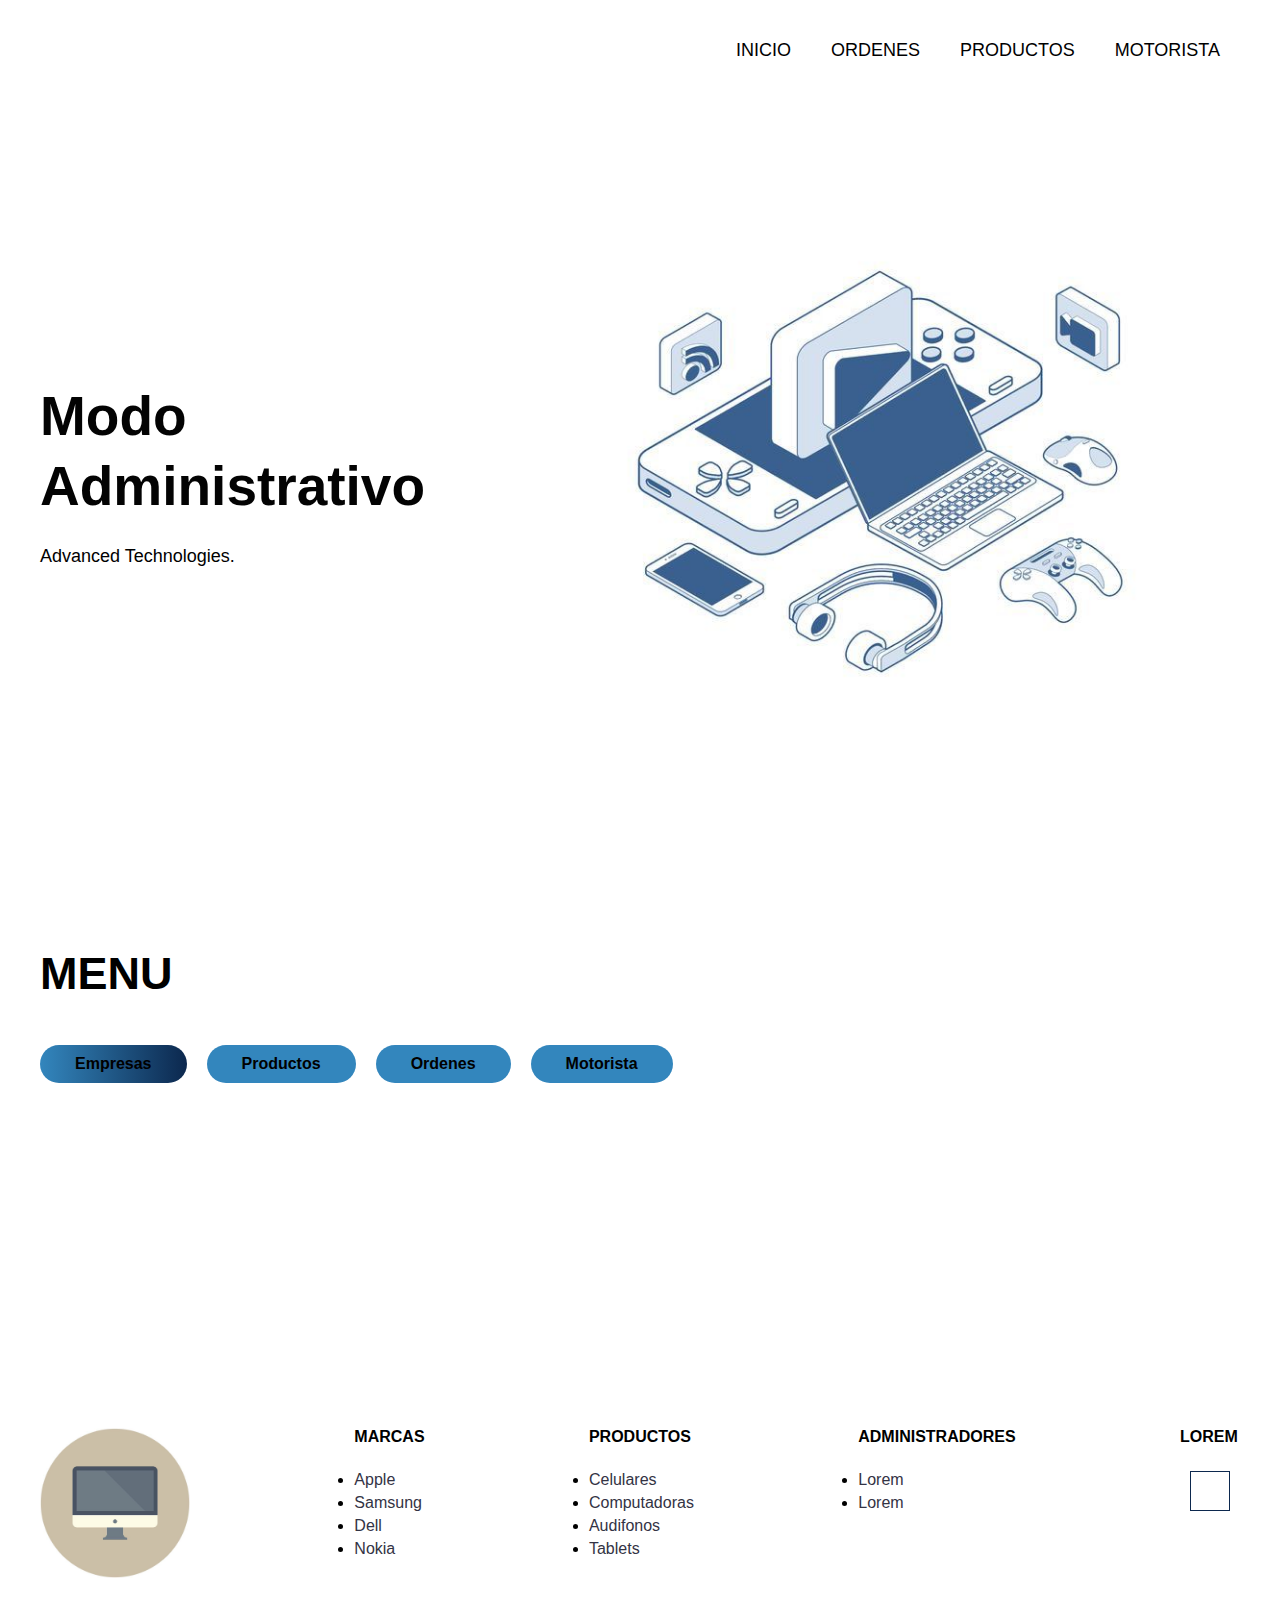
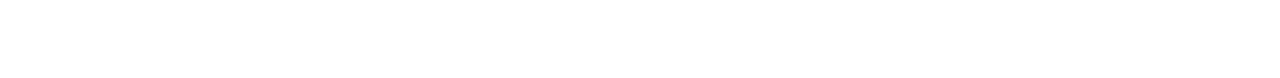
==== Administrativo.html @ 6d619a42 "ajustes de diferentes ventanas" ====
<!DOCTYPE html>
<html lang="en">
<head>
    <meta charset="UTF-8">
    <meta name="viewport" content="width=device-width, initial-scale=1.0">
    <title>Administrador</title>
    <link rel="stylesheet" href="assets/css/styles.css">
    <script src="assets/js/controlador.js"></script>
    <link rel="stylesheet" href="assets/css/styles.css">
    <script src="https://kit.fontawesome.com/c65d00602a.js" crossorigin="anonymous"></script>
    <link href="https://cdn.jsdelivr.net/npm/bootstrap@5.3.0/dist/css/bootstrap.min.css" rel="stylesheet" integrity="sha384-9ndCyUaIbzAi2FUVXJi0CjmCapSmO7SnpJef0486qhLnuZ2cdeRhO02iuK6FUUVM" crossorigin="anonymous">
</head>
<body>
    <header>
        <div class="menu container">
            <a href="#"> <img src="img/Hexalogy-logo.jpg"  class="logo" alt=""></a>
            <input type="checkbox" id="menu">
            <label for="menu"><img src="img/fondo1.jpeg" class="menu-icono" alt=""></label>
            <nav class="navbar">
                <ul>
                    <li><a href="#">Inicio</a></li>
                    <li><a href="#">Ordenes</a></li>
                    <li><a href="#">Productos</a></li>
                    <li><a href="#">Motorista</a></li>
                </ul>
            </nav>
        </div>

        <div class="header-content container">
            <div class="header-txt">
                <h1>Modo Administrativo</h1>
                <p>
                    Advanced Technologies.
                </p>
            </div>

            <div class="header-img">
                <img src="assets/img/img-fondo3.jpg" class="computer" alt="">

            </div>
        </div>
    </header>

    <main class="product-menu">

        <div class="container">

            <div class="product">
                <h2 class="title">Menu</h2>
                <img class="hoja" src="img/" alt="">
            </div>

            <div class="menu-nav">
                <div id="pro1" class="tab active" >Empresas</div>
                <div id="pro2" class="tab" >Productos</div>
                <div id="pro3" class="tab" >Ordenes</div>
                <div id="pro4" class="tab" >Motorista</div>
            </div>

            <div class="pro1 tab-content">
                <div class="box-container-1">

                    <div class="box-1">
                        <div class="image">
                            <img src="assets/img/img-apple.jpg" alt="">
                        </div>
                        <div class="content">
                            <h3>Productos</h3>
                            <p>Lorem ipsum dolor sit amet consectetur jejeje.</p>
                            <div class="icons">
                                <span class="price">L0.00</span>
                                <span class="buy"><img src="assets/img/img-apple.jpg" alt=""></span>
                            </div>
                        </div>
                    </div>
                    <div class="box-1">
                        <div class="image">
                            <img src="assets/img/img-apple.jpg" alt="">
                        </div>
                        <div class="content">
                            <h3>Productos</h3>
                            <p>Lorem ipsum dolor sit amet consectetur.</p>
                            <div class="icons">
                                <span class="price">L0.00</span>
                                <span class="buy"><img src="assets/img/img-apple.jpg" alt=""></span>
                            </div>
                        </div>
                    </div>
                    <div class="box-1">
                        <div class="image">
                            <img src="assets/img/img-apple.jpg" alt="">
                        </div>
                        <div class="content">
                            <h3>Productos</h3>
                            <p>Lorem ipsum dolor sit amet consectetur.</p>
                            <div class="icons">
                                <span class="price">L0.00</span>
                                <span class="buy"><img src="assets/img/img-apple.jpg" alt=""></span>
                            </div>
                        </div>
                    </div>
                    <div class="box-1">
                        <div class="image">
                            <img src="assets/img/img-apple.jpg" alt="">
                        </div>
                        <div class="content">
                            <h3>Productos</h3>
                            <p>Lorem ipsum dolor sit amet consectetur.</p>
                            <div class="icons">
                                <span class="price">L0.00</span>
                                <span class="buy"><img src="assets/img/img-apple.jpg" alt=""></span>
                            </div>
                        </div>
                    </div>
                    <div class="box-1">
                        <div class="image">
                            <img src="assets/img/img-apple.jpg" alt="">
                        </div>
                        <div class="content">
                            <h3>Productos</h3>
                            <p>Lorem ipsum dolor sit amet consectetur.</p>
                            <div class="icons">
                                <span class="price">L0.00</span>
                                <span class="buy"><img src="assets/img/img-apple.jpg" alt=""></span>
                            </div>
                        </div>
                    </div>
                    <div class="box-1">
                        <div class="image">
                            <img src="assets/img/img-apple.jpg" alt="">
                        </div>
                        <div class="content">
                            <h3>Productos</h3>
                            <p>Lorem ipsum dolor sit amet consectetur.</p>
                            <div class="icons">
                                <span class="price">L0.00</span>
                                <span class="buy"><img src="assets/img/img-apple.jpg" alt=""></span>
                            </div>
                        </div>
                    </div>
                    <div class="box-1">
                        <div class="image">
                            <img src="assets/img/img-apple.jpg" alt="">
                        </div>
                        <div class="content">
                            <h3>Productos</h3>
                            <p>Lorem ipsum dolor sit amet consectetur.</p>
                            <div class="icons">
                                <span class="price">L0.00</span>
                                <span class="buy"><img src="assets/img/img-apple.jpg" alt=""></span>
                            </div>
                        </div>
                    </div>
                    <div class="box-1">
                        <div class="image">
                            <img src="assets/img/img-apple.jpg" alt="">
                        </div>
                        <div class="content">
                            <h3>Productos</h3>
                            <p>Lorem ipsum dolor sit amet consectetur.</p>
                            <div class="icons">
                                <span class="price">L0.00</span>
                                <span class="buy"><img src="assets/img/img-apple.jpg" alt=""></span>
                            </div>
                        </div>
                    </div>
                    <div class="box-1">
                        <div class="image">
                            <img src="assets/img/img-apple.jpg" alt="">
                        </div>
                        <div class="content">
                            <h3>Productos</h3>
                            <p>Lorem ipsum dolor sit amet consectetur.</p>
                            <div class="icons">
                                <span class="price">L0.00</span>
                                <span class="buy"><img src="assets/img/img-apple.jpg" alt=""></span>
                            </div>
                        </div>
                    </div>


                </div>
                <center>
                    <div class="load-more" id="load-more-1">Cargar Mas</div>
                </center>
            </div>

            <div class="pro2 tab-content">
                <div class="box-container-2">
                    <div class="box-2">
                        <div class="image">
                            <img src="assets/img/img-apple.jpg" alt="">
                        </div>
                        <div class="content">
                            <h3>Productos</h3>
                            <p>Lorem ipsum dolor sit amet consectetur.</p>
                            <div class="icons">
                                <span class="price">L0.00</span>
                                <span class="buy"><img src="assets/img/img-apple.jpg" alt=""></span>
                            </div>
                        </div>
                    </div>
                    <div class="box-2">
                        <div class="image">
                            <img src="assets/img/img-apple.jpg" alt="">
                        </div>
                        <div class="content">
                            <h3>Productos</h3>
                            <p>Lorem ipsum dolor sit amet consectetur.</p>
                            <div class="icons">
                                <span class="price">L0.00</span>
                                <span class="buy"><img src="assets/img/img-apple.jpg" alt=""></span>
                            </div>
                        </div>
                    </div>
                    <div class="box-2">
                        <div class="image">
                            <img src="assets/img/img-apple.jpg" alt="">
                        </div>
                        <div class="content">
                            <h3>Productos</h3>
                            <p>Lorem ipsum dolor sit amet consectetur.</p>
                            <div class="icons">
                                <span class="price">L0.00</span>
                                <span class="buy"><img src="assets/img/img-apple.jpg" alt=""></span>
                            </div>
                        </div>
                    </div>
                    <div class="box-2">
                        <div class="image">
                            <img src="assets/img/img-apple.jpg" alt="">
                        </div>
                        <div class="content">
                            <h3>Productos</h3>
                            <p>Lorem ipsum dolor sit amet consectetur.</p>
                            <div class="icons">
                                <span class="price">L0.00</span>
                                <span class="buy"><img src="assets/img/img-apple.jpg" alt=""></span>
                            </div>
                        </div>
                    </div>
                    <div class="box-2">
                        <div class="image">
                            <img src="assets/img/img-apple.jpg" alt="">
                        </div>
                        <div class="content">
                            <h3>Productos</h3>
                            <p>Lorem ipsum dolor sit amet consectetur.</p>
                            <div class="icons">
                                <span class="price">L0.00</span>
                                <span class="buy"><img src="assets/img/img-apple.jpg" alt=""></span>
                            </div>
                        </div>
                    </div>
                    <div class="box-2">
                        <div class="image">
                            <img src="assets/img/img-apple.jpg" alt="">
                        </div>
                        <div class="content">
                            <h3>Productos</h3>
                            <p>Lorem ipsum dolor sit amet consectetur.</p>
                            <div class="icons">
                                <span class="price">L0.00</span>
                                <span class="buy"><img src="assets/img/img-apple.jpg" alt=""></span>
                            </div>
                        </div>
                    </div>
                    <div class="box-2">
                        <div class="image">
                            <img src="assets/img/img-apple.jpg" alt="">
                        </div>
                        <div class="content">
                            <h3>Productos</h3>
                            <p>Lorem ipsum dolor sit amet consectetur.</p>
                            <div class="icons">
                                <span class="price">L0.00</span>
                                <span class="buy"><img src="assets/img/img-apple.jpg" alt=""></span>
                            </div>
                        </div>
                    </div>
                    <div class="box-2">
                        <div class="image">
                            <img src="assets/img/img-apple.jpg" alt="">
                        </div>
                        <div class="content">
                            <h3>Productos</h3>
                            <p>Lorem ipsum dolor sit amet consectetur.</p>
                            <div class="icons">
                                <span class="price">L0.00</span>
                                <span class="buy"><img src="assets/img/img-apple.jpg" alt=""></span>
                            </div>
                        </div>
                    </div>
                    <div class="box-2">
                        <div class="image">
                            <img src="assets/img/img-apple.jpg" alt="">
                        </div>
                        <div class="content">
                            <h3>Productos</h3>
                            <p>Lorem ipsum dolor sit amet consectetur.</p>
                            <div class="icons">
                                <span class="price">L0.00</span>
                                <span class="buy"><img src="assets/img/img-apple.jpg" alt=""></span>
                            </div>
                        </div>
                    </div>

                </div>
                <center>
                    <div class="load-more" id="load-more-2">Cargar Mas</div>
                </center>
            </div>

            <div class="pro3 tab-content">
                <div class="box-container-3">
                    <div class="box-3">
                        <div class="image">
                            <img src="assets/img/img-apple.jpg" alt="">
                        </div>
                        <div class="content">
                            <h3>Productos</h3>
                            <p>Lorem ipsum dolor sit amet consectetur.</p>
                            <div class="icons">
                                <span class="price">L0.00</span>
                                <span class="buy"><img src="assets/img/img-apple.jpg" alt=""></span>
                            </div>
                        </div>
                    </div>
                    <div class="box-3">
                        <div class="image">
                            <img src="assets/img/img-apple.jpg" alt="">
                        </div>
                        <div class="content">
                            <h3>Productos</h3>
                            <p>Lorem ipsum dolor sit amet consectetur.</p>
                            <div class="icons">
                                <span class="price">L0.00</span>
                                <span class="buy"><img src="assets/img/img-apple.jpg" alt=""></span>
                            </div>
                        </div>
                    </div>
                    <div class="box-3">
                        <div class="image">
                            <img src="assets/img/img-apple.jpg" alt="">
                        </div>
                        <div class="content">
                            <h3>Productos</h3>
                            <p>Lorem ipsum dolor sit amet consectetur.</p>
                            <div class="icons">
                                <span class="price">L0.00</span>
                                <span class="buy"><img src="assets/img/img-apple.jpg" alt=""></span>
                            </div>
                        </div>
                    </div>
                    <div class="box-3">
                        <div class="image">
                            <img src="assets/img/img-apple.jpg" alt="">
                        </div>
                        <div class="content">
                            <h3>Productos</h3>
                            <p>Lorem ipsum dolor sit amet consectetur.</p>
                            <div class="icons">
                                <span class="price">L0.00</span>
                                <span class="buy"><img src="assets/img/img-apple.jpg" alt=""></span>
                            </div>
                        </div>
                    </div>
                    <div class="box-3">
                        <div class="image">
                            <img src="assets/img/img-apple.jpg" alt="">
                        </div>
                        <div class="content">
                            <h3>Productos</h3>
                            <p>Lorem ipsum dolor sit amet consectetur.</p>
                            <div class="icons">
                                <span class="price">L0.00</span>
                                <span class="buy"><img src="assets/img/img-apple.jpg" alt=""></span>
                            </div>
                        </div>
                    </div>
                    <div class="box-3">
                        <div class="image">
                            <img src="assets/img/img-apple.jpg" alt="">
                        </div>
                        <div class="content">
                            <h3>Productos</h3>
                            <p>Lorem ipsum dolor sit amet consectetur.</p>
                            <div class="icons">
                                <span class="price">L0.00</span>
                                <span class="buy"><img src="assets/img/img-apple.jpg" alt=""></span>
                            </div>
                        </div>
                    </div>
                    <div class="box-3">
                        <div class="image">
                            <img src="assets/img/img-apple.jpg" alt="">
                        </div>
                        <div class="content">
                            <h3>Productos</h3>
                            <p>Lorem ipsum dolor sit amet consectetur.</p>
                            <div class="icons">
                                <span class="price">L0.00</span>
                                <span class="buy"><img src="assets/img/img-apple.jpg" alt=""></span>
                            </div>
                        </div>
                    </div>
                    <div class="box-3">
                        <div class="image">
                            <img src="assets/img/img-apple.jpg" alt="">
                        </div>
                        <div class="content">
                            <h3>Productos</h3>
                            <p>Lorem ipsum dolor sit amet consectetur.</p>
                            <div class="icons">
                                <span class="price">L0.00</span>
                                <span class="buy"><img src="assets/img/img-apple.jpg" alt=""></span>
                            </div>
                        </div>
                    </div>
                    <div class="box-3">
                        <div class="image">
                            <img src="assets/img/img-apple.jpg" alt="">
                        </div>
                        <div class="content">
                            <h3>Productos</h3>
                            <p>Lorem ipsum dolor sit amet consectetur.</p>
                            <div class="icons">
                                <span class="price">L0.00</span>
                                <span class="buy"><img src="assets/img/img-apple.jpg" alt=""></span>
                            </div>
                        </div>
                    </div>

                </div>
                <center>
                    <div class="load-more" id="load-more-3">Cargar Mas</div>
                </center>
            </div>

        </div>

    </main>

    <footer class="footer container">

        <img class="logo-2" src="assets/img/compu2.jpg" alt="">

        <div class="links">
            <h4>Marcas</h4>
            <ul>
                <li><a href="#">Apple</a></li>
                <li><a href="#">Samsung</a></li>
                <li><a href="#">Dell</a></li>
                <li><a href="#">Nokia</a></li>
            </ul>
        </div>

        <div class="links">
            <h4>Productos</h4>
            <ul>
                <li><a href="#">Celulares</a></li>
                <li><a href="#">Computadoras</a></li>
                <li><a href="#">Audifonos</a></li>
                <li><a href="#">Tablets</a></li>
            </ul>
        </div>

        <div class="links">
            <h4>Administradores</h4>
            <ul>
                <li><a href="#">Lorem</a></li>
                <li><a href="#">Lorem</a></li>
            </ul>
        </div>
        <div class="links">
            <h4>Lorem</h4>
            <div class="socials">
                <a href="#">
                    <div class="social">
                        <img src="img/" alt="">
                    </div>
                </a>
            </div>
        </div>
    </footer>


    <script src="controlador.js"></script>
</body>
</html>
---- assets/css/styles.css ----
.img-nav{
    height: 55px;

}

.linea{
    color:#3090cf; 
    display: flex; 
    justify-content: center;
}
#formulario{
    background-color: #C5D7E3;
    display: flex; 
    flex-direction: column; 
    justify-content: center;
    color: #0f0f0f;
    width: 300px;
    height: auto; 
    border-radius: 20px;
    padding: 30px 20px;
    margin-left: auto;
    margin-right: auto;
    transition:background-color 0.3s ease-in-out;
}
#img-principal{
    display: flex; 
    justify-content: center;
    width: 400px;
    height: auto; 
    border-radius: 20px;
    padding: 30px 20px;
    margin-left: auto;
    margin-right: auto;
    transition:background-color 0.3s ease-in-out;
}

.control{
    width: 100%;
    padding: 15px;
    box-sizing: border-box;
    font-size: 1rem;
    margin-bottom: 10px;
    border-width: 0;
    border-radius: 10px;
}
.img-producto{
    width: 80px;
    height: 80px;
    border-radius: 50px;
}
* {
    margin: 0;
    padding: 0;
    box-sizing: border-box;
    text-decoration: none;
}

body {
    font-family: 'Poppins', sans-serif;
    background-color: white;
}

header {
    background-image: url(img/apple.jpeg);
    background-position: center center;
    background-repeat: no-repeat;
    background-size: cover;
}

.container {
    max-width: 1200px;
    margin: 0 auto;

}

.menu {
    position: absolute;
    top: 20px;
    left: 0;
    right: 0;
    display: flex;
    align-items: center;
    justify-content: space-between;
    z-index: 1000;
}

.logo {
    width: 150px;
}

.menu .navbar ul {
    list-style: none;
}

.menu .navbar ul li {
    position: relative;
    float: left;
}

.menu .navbar ul li a {
    font-size: 18px;
    padding: 20px;
    color: rgb(0, 0, 0);
    display: block;
    text-transform: uppercase;
}

.menu .navbar ul li a:hover {
    color: rgb(0, 0, 0);
}

#menu {
    display: none;
}

.menu-icono {
    width: 25px;
}

.menu label {
    cursor: pointer;
    display: none;
}

.header-content {
    display: flex;
    align-items: center;
    padding: 200px 0 150px 0;

}

.header-txt {
    width: 40%;
    padding-right: 25px;

}

.header-txt h1 {
    font-size: 55px;
    line-height: 70px;
    font-weight: 700;
    color: rgb(3, 3, 3);
    margin-bottom: 25px;
}

.header-txt p {
    font-size: 18px;
    color: rgb(0, 0, 0);
}

.header-img {
    width: 60%;

}

.computer {
    width: 100%;
}

.botones {
    display: flex;
    margin-top: 50px;
}

.btn-1 {
    display: inline-block;
    background: linear-gradient( 90deg, #3386bd 0%, #0c284e 100% );
    padding: 10px 35px;
    margin-right: 20px;
    color: black;
    border-radius: 25px;

}

.btn-2 {
    display: inline-block;
    border: 1px solid;
    padding: 10px 35px;
    margin-right: 20px;
    color: black;
    border-radius: 25px;
    
}

.btn-1:hover {
    background: linear-gradient(90deg,  #3386bd 0%, #0c284e 100%);
}

.btn-2:hover {
    border: 1px solid #5eb2d8;
}

.icon {
    width: 20px;
}

.product-menu {
    padding: 50px 0 150px 0;
}

.title {
    color: black;
    font-size: 45px;
    text-transform: uppercase;
    margin-bottom: 45px;
}

.product {
    display: flex;
    position: relative;
}

.hoja {
    right: 0;
    position: absolute;
    bottom: -130px;
    width: 150px;
}

.menu-nav {
    display: flex;
    margin-bottom: 45px;
}

.tab {
    margin-right:  20px;
    text-align: center;
    padding: 10px 35px;
    border-radius: 25px;
    color: black;
    font-size: 16px;
    font-weight: 800;
    background-color: #3386bd;
    cursor: pointer;
}

.tab.active {
    background: linear-gradient(90deg, #3386bd 0%, #0c284e 100%);
    color: black;
}

.tab.active::after {
    content: "";
    position: absolute;
    width: 100%;

}

.tab-content {
    display: none;
}

.tab-content.visible {
    display: initial;
}

.box-container-1,
.box-container-2,
.box-container-3 {
    display: grid;
    grid-template-columns: repeat(auto-fit, minmax(250px, 1fr));
    gap: 20px;
}

.box-1,
.box-2,
.box-3 {
    background-image: url(img/apple.jpeg);
    background-position: center center;
    background-repeat: no-repeat;
    background-size: cover;
    padding: 20px;
    border-radius: 5px;
    z-index: 1000;
    box-shadow: 0 5px 10px rgba(0, 0, 0, 0.2) ;
    display: none;
}

.box-1:nth-child(1),
.box-1:nth-child(2),
.box-1:nth-child(3),
.box-1:nth-child(4) {
    display: inline-block;
}

.box-2:nth-child(1),
.box-2:nth-child(2),
.box-2:nth-child(3),
.box-2:nth-child(4) {
    display: inline-block;
}

.box-3:nth-child(1),
.box-3:nth-child(2),
.box-3:nth-child(3),
.box-3:nth-child(4) {
    display: inline-block;
}

.image {
    margin-bottom: 20px;
    text-align: center;
}

.image img {
    width: 180px;
}

.content h3 {
    font-size: 20px;
    color: black;
}

.content p {
    font-size: 15px;
    color: gray;
    line-height: 2;
    font-size: 15px;
    padding: 15px 0;
}

.btn {
    display: inline-block;
    padding: 10px 30px;
    border: 1px solid #334;
    color: #334;
    font-size: 16px;
}

.btn::hover {
    background-color:  #3386bd;
    border-color:  #3386bd;
    color: black;
}

.icons {
    display: flex;
    align-items: center;
    justify-content: space-between;
    margin-top: 20px;
    padding-top: 15px;
    border-top: 1px solid #334;
}

.price {
    font-size: 14px;
    color: black;
}

.load-more {
    margin-top: 50px;
    display: inline-block;
    padding: 13px 35px;
    border-radius: 25px;
    border: 1px solid black ;
    color: black;
    font-size: 16px;
    cursor: pointer;
}

.load-more:hover {
    background: linear-gradient(90deg,  #3386bd 0%, #0c284e 100%);
    border-color: rgb(22, 28, 101);
    color:black;
}

.info {
    background-image: linear-gradient(rgba(0,0,0,0.5), rgba(0,0,0,0.5)), url(img/apple.jpeg);
    background-position: center;
    background-repeat: no-repeat;
    background-size: cover;
    height: 50vh;
}

.info-content {
    display: flex;
    position: relative;
}

.info-txt{
    width: 60%;
    margin-top: 85px;
}

.info-txt h2 {
    color: black;
    font-size: 55px;
    margin-bottom: 25px;
}

.info-txt p {
    font-size: 20px;
    color: black;
    margin-bottom: 25px;
}

.info-sec {
    display:flex;
}

.info-1 {
    display: flex;
}

.info-1 img{
    width: 80px;
}

.info-2 {
    margin-left: 25px;
}

.info-2 h3 {
   color: #334;
   font-size: 25px; 
}

.info-2 p {
    color: #334;
    font-size: 16px;
}

.info-img {
    position: absolute;
    right: -55px;
    top: -103px;
}

.info-img img {
    width: 650px;
}

.footer {
    padding: 150px 0 100px 0;
    display: flex;
    justify-content: space-between;
}

.logo-2 {
    width: 150px;
}

.links h4 {
    color: black;
    text-transform: uppercase;
    margin-bottom: 25px;
}

.links ul li a {
    color: #334;
    font-size: 16px;
    margin-bottom: 5px;
    display: inline-block;
}

.socials {
    display: flex;
}

.social {
    margin: 0 10px;
    height: 40px;
    width: 40px;
    border: 1px solid #0c284e;
}

.social:hover {
    background-color: #0c284e;
}

.social img {
    margin: 8px 0 0 10px;
}
---- assets/css/styles.css ----
.img-nav{
    height: 55px;

}

.linea{
    color:#3090cf; 
    display: flex; 
    justify-content: center;
}
#formulario{
    background-color: #C5D7E3;
    display: flex; 
    flex-direction: column; 
    justify-content: center;
    color: #0f0f0f;
    width: 300px;
    height: auto; 
    border-radius: 20px;
    padding: 30px 20px;
    margin-left: auto;
    margin-right: auto;
    transition:background-color 0.3s ease-in-out;
}
#img-principal{
    display: flex; 
    justify-content: center;
    width: 400px;
    height: auto; 
    border-radius: 20px;
    padding: 30px 20px;
    margin-left: auto;
    margin-right: auto;
    transition:background-color 0.3s ease-in-out;
}

.control{
    width: 100%;
    padding: 15px;
    box-sizing: border-box;
    font-size: 1rem;
    margin-bottom: 10px;
    border-width: 0;
    border-radius: 10px;
}
.img-producto{
    width: 80px;
    height: 80px;
    border-radius: 50px;
}
* {
    margin: 0;
    padding: 0;
    box-sizing: border-box;
    text-decoration: none;
}

body {
    font-family: 'Poppins', sans-serif;
    background-color: white;
}

header {
    background-image: url(img/apple.jpeg);
    background-position: center center;
    background-repeat: no-repeat;
    background-size: cover;
}

.container {
    max-width: 1200px;
    margin: 0 auto;

}

.menu {
    position: absolute;
    top: 20px;
    left: 0;
    right: 0;
    display: flex;
    align-items: center;
    justify-content: space-between;
    z-index: 1000;
}

.logo {
    width: 150px;
}

.menu .navbar ul {
    list-style: none;
}

.menu .navbar ul li {
    position: relative;
    float: left;
}

.menu .navbar ul li a {
    font-size: 18px;
    padding: 20px;
    color: rgb(0, 0, 0);
    display: block;
    text-transform: uppercase;
}

.menu .navbar ul li a:hover {
    color: rgb(0, 0, 0);
}

#menu {
    display: none;
}

.menu-icono {
    width: 25px;
}

.menu label {
    cursor: pointer;
    display: none;
}

.header-content {
    display: flex;
    align-items: center;
    padding: 200px 0 150px 0;

}

.header-txt {
    width: 40%;
    padding-right: 25px;

}

.header-txt h1 {
    font-size: 55px;
    line-height: 70px;
    font-weight: 700;
    color: rgb(3, 3, 3);
    margin-bottom: 25px;
}

.header-txt p {
    font-size: 18px;
    color: rgb(0, 0, 0);
}

.header-img {
    width: 60%;

}

.computer {
    width: 100%;
}

.botones {
    display: flex;
    margin-top: 50px;
}

.btn-1 {
    display: inline-block;
    background: linear-gradient( 90deg, #3386bd 0%, #0c284e 100% );
    padding: 10px 35px;
    margin-right: 20px;
    color: black;
    border-radius: 25px;

}

.btn-2 {
    display: inline-block;
    border: 1px solid;
    padding: 10px 35px;
    margin-right: 20px;
    color: black;
    border-radius: 25px;
    
}

.btn-1:hover {
    background: linear-gradient(90deg,  #3386bd 0%, #0c284e 100%);
}

.btn-2:hover {
    border: 1px solid #5eb2d8;
}

.icon {
    width: 20px;
}

.product-menu {
    padding: 50px 0 150px 0;
}

.title {
    color: black;
    font-size: 45px;
    text-transform: uppercase;
    margin-bottom: 45px;
}

.product {
    display: flex;
    position: relative;
}

.hoja {
    right: 0;
    position: absolute;
    bottom: -130px;
    width: 150px;
}

.menu-nav {
    display: flex;
    margin-bottom: 45px;
}

.tab {
    margin-right:  20px;
    text-align: center;
    padding: 10px 35px;
    border-radius: 25px;
    color: black;
    font-size: 16px;
    font-weight: 800;
    background-color: #3386bd;
    cursor: pointer;
}

.tab.active {
    background: linear-gradient(90deg, #3386bd 0%, #0c284e 100%);
    color: black;
}

.tab.active::after {
    content: "";
    position: absolute;
    width: 100%;

}

.tab-content {
    display: none;
}

.tab-content.visible {
    display: initial;
}

.box-container-1,
.box-container-2,
.box-container-3 {
    display: grid;
    grid-template-columns: repeat(auto-fit, minmax(250px, 1fr));
    gap: 20px;
}

.box-1,
.box-2,
.box-3 {
    background-image: url(img/apple.jpeg);
    background-position: center center;
    background-repeat: no-repeat;
    background-size: cover;
    padding: 20px;
    border-radius: 5px;
    z-index: 1000;
    box-shadow: 0 5px 10px rgba(0, 0, 0, 0.2) ;
    display: none;
}

.box-1:nth-child(1),
.box-1:nth-child(2),
.box-1:nth-child(3),
.box-1:nth-child(4) {
    display: inline-block;
}

.box-2:nth-child(1),
.box-2:nth-child(2),
.box-2:nth-child(3),
.box-2:nth-child(4) {
    display: inline-block;
}

.box-3:nth-child(1),
.box-3:nth-child(2),
.box-3:nth-child(3),
.box-3:nth-child(4) {
    display: inline-block;
}

.image {
    margin-bottom: 20px;
    text-align: center;
}

.image img {
    width: 180px;
}

.content h3 {
    font-size: 20px;
    color: black;
}

.content p {
    font-size: 15px;
    color: gray;
    line-height: 2;
    font-size: 15px;
    padding: 15px 0;
}

.btn {
    display: inline-block;
    padding: 10px 30px;
    border: 1px solid #334;
    color: #334;
    font-size: 16px;
}

.btn::hover {
    background-color:  #3386bd;
    border-color:  #3386bd;
    color: black;
}

.icons {
    display: flex;
    align-items: center;
    justify-content: space-between;
    margin-top: 20px;
    padding-top: 15px;
    border-top: 1px solid #334;
}

.price {
    font-size: 14px;
    color: black;
}

.load-more {
    margin-top: 50px;
    display: inline-block;
    padding: 13px 35px;
    border-radius: 25px;
    border: 1px solid black ;
    color: black;
    font-size: 16px;
    cursor: pointer;
}

.load-more:hover {
    background: linear-gradient(90deg,  #3386bd 0%, #0c284e 100%);
    border-color: rgb(22, 28, 101);
    color:black;
}

.info {
    background-image: linear-gradient(rgba(0,0,0,0.5), rgba(0,0,0,0.5)), url(img/apple.jpeg);
    background-position: center;
    background-repeat: no-repeat;
    background-size: cover;
    height: 50vh;
}

.info-content {
    display: flex;
    position: relative;
}

.info-txt{
    width: 60%;
    margin-top: 85px;
}

.info-txt h2 {
    color: black;
    font-size: 55px;
    margin-bottom: 25px;
}

.info-txt p {
    font-size: 20px;
    color: black;
    margin-bottom: 25px;
}

.info-sec {
    display:flex;
}

.info-1 {
    display: flex;
}

.info-1 img{
    width: 80px;
}

.info-2 {
    margin-left: 25px;
}

.info-2 h3 {
   color: #334;
   font-size: 25px; 
}

.info-2 p {
    color: #334;
    font-size: 16px;
}

.info-img {
    position: absolute;
    right: -55px;
    top: -103px;
}

.info-img img {
    width: 650px;
}

.footer {
    padding: 150px 0 100px 0;
    display: flex;
    justify-content: space-between;
}

.logo-2 {
    width: 150px;
}

.links h4 {
    color: black;
    text-transform: uppercase;
    margin-bottom: 25px;
}

.links ul li a {
    color: #334;
    font-size: 16px;
    margin-bottom: 5px;
    display: inline-block;
}

.socials {
    display: flex;
}

.social {
    margin: 0 10px;
    height: 40px;
    width: 40px;
    border: 1px solid #0c284e;
}

.social:hover {
    background-color: #0c284e;
}

.social img {
    margin: 8px 0 0 10px;
}
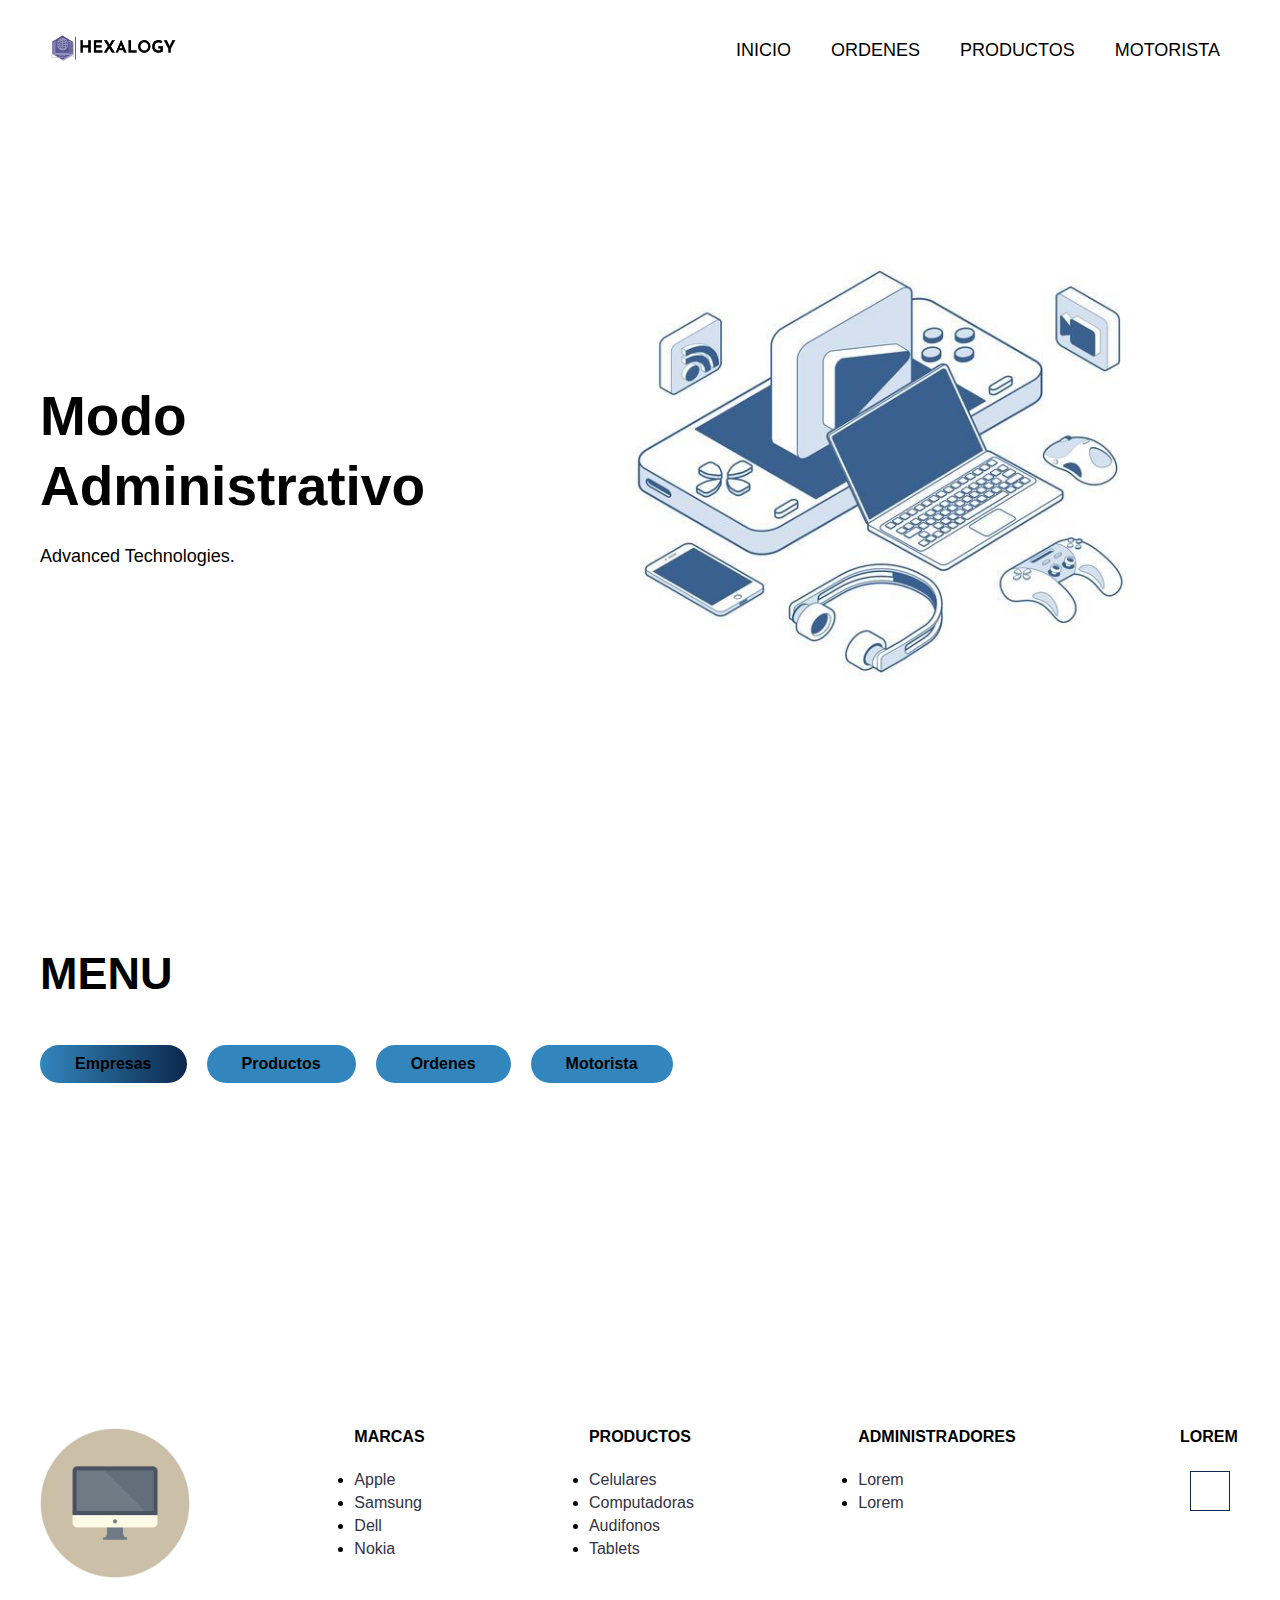
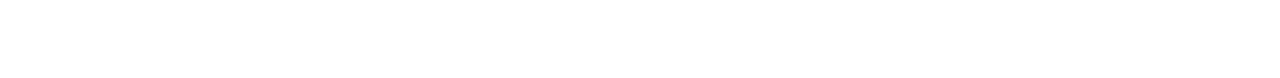
==== commit 05041337: "ajustes" ====
--- a/Administrativo.html
+++ b/Administrativo.html
@@ -5,7 +5,7 @@
     <meta name="viewport" content="width=device-width, initial-scale=1.0">
     <title>Administrador</title>
     <link rel="stylesheet" href="assets/css/styles.css">
-    <script src="assets/js/controlador.js"></script>
+    <script src="assets/js/script.js"></script>
     <link rel="stylesheet" href="assets/css/styles.css">
     <script src="https://kit.fontawesome.com/c65d00602a.js" crossorigin="anonymous"></script>
     <link href="https://cdn.jsdelivr.net/npm/bootstrap@5.3.0/dist/css/bootstrap.min.css" rel="stylesheet" integrity="sha384-9ndCyUaIbzAi2FUVXJi0CjmCapSmO7SnpJef0486qhLnuZ2cdeRhO02iuK6FUUVM" crossorigin="anonymous">
@@ -13,7 +13,7 @@
 <body>
     <header>
         <div class="menu container">
-            <a href="#"> <img src="img/Hexalogy-logo.jpg"  class="logo" alt=""></a>
+            <a href="#"> <img src="assets/img/hexalogy.png"  class="logo" alt=""></a>
             <input type="checkbox" id="menu">
             <label for="menu"><img src="img/fondo1.jpeg" class="menu-icono" alt=""></label>
             <nav class="navbar">
--- a/assets/css/styles.css
+++ b/assets/css/styles.css
@@ -1,6 +1,9 @@
 .img-nav{
     height: 55px;
 
+}
+.user{
+width: 80 px;
 }
 
 .linea{
--- a/assets/css/styles.css
+++ b/assets/css/styles.css
@@ -1,6 +1,9 @@
 .img-nav{
     height: 55px;
 
+}
+.user{
+width: 80 px;
 }
 
 .linea{
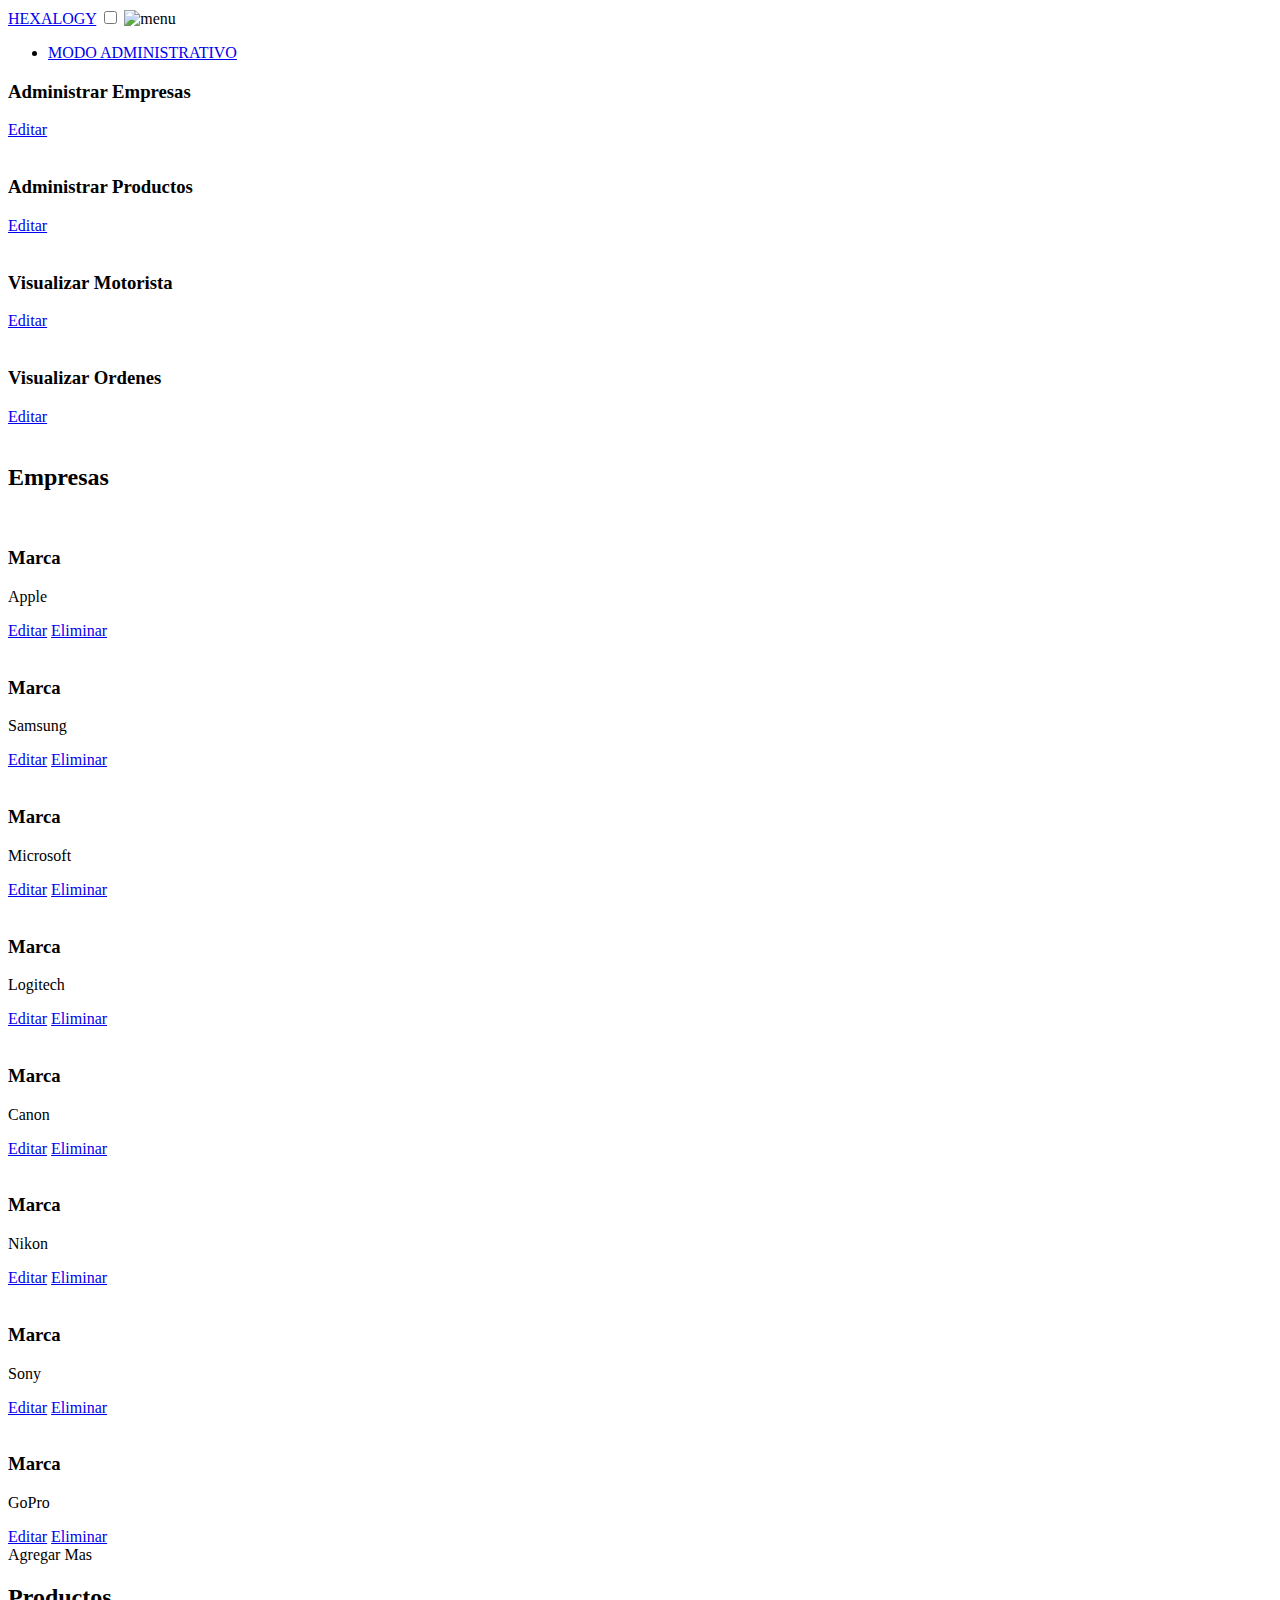
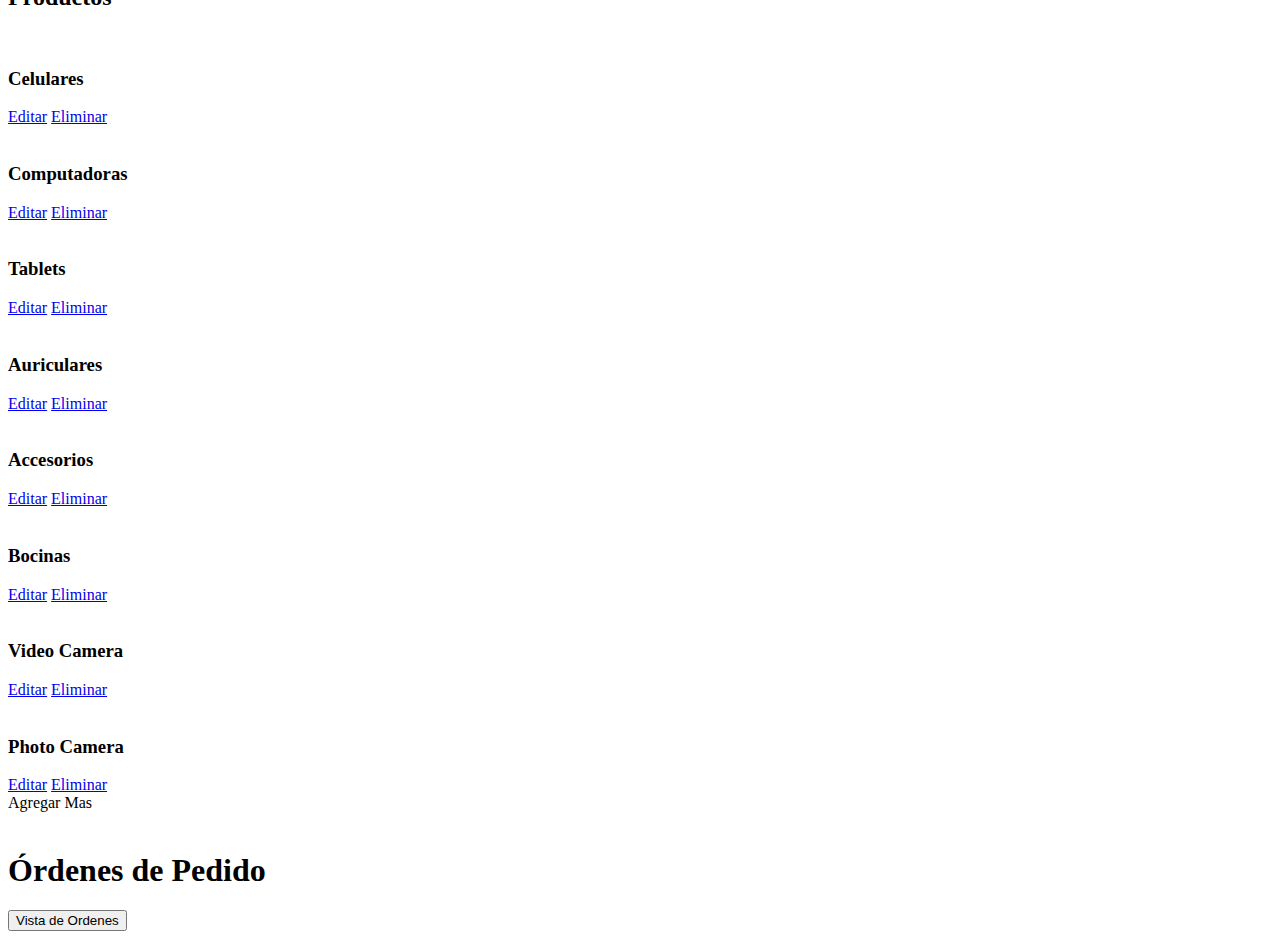
==== commit beff09a1: "Update Administrativo.html" ====
--- a/Administrativo.html
+++ b/Administrativo.html
@@ -3,488 +3,255 @@
 <head>
     <meta charset="UTF-8">
     <meta name="viewport" content="width=device-width, initial-scale=1.0">
-    <title>Administrador</title>
-    <link rel="stylesheet" href="assets/css/styles.css">
-    <script src="assets/js/script.js"></script>
-    <link rel="stylesheet" href="assets/css/styles.css">
-    <script src="https://kit.fontawesome.com/c65d00602a.js" crossorigin="anonymous"></script>
-    <link href="https://cdn.jsdelivr.net/npm/bootstrap@5.3.0/dist/css/bootstrap.min.css" rel="stylesheet" integrity="sha384-9ndCyUaIbzAi2FUVXJi0CjmCapSmO7SnpJef0486qhLnuZ2cdeRhO02iuK6FUUVM" crossorigin="anonymous">
+    <title>Document</title>
+    <link rel="stylesheet" href="admin.css">
+    <link rel="shortcut icon" href="img/" type="image/x-icon">
 </head>
 <body>
-    <header>
-        <div class="menu container">
-            <a href="#"> <img src="assets/img/hexalogy.png"  class="logo" alt=""></a>
-            <input type="checkbox" id="menu">
-            <label for="menu"><img src="img/fondo1.jpeg" class="menu-icono" alt=""></label>
+    
+
+    <header class="header">
+        <div class="menu container ">
+            <a href="#" class="logo">HEXALOGY</a>
+            <input type="checkbox" id="menu" />
+            <label for="menu">
+                <img src="img/menu (1).png" class="menu-icono" alt="menu">
+
+            </label>
             <nav class="navbar">
                 <ul>
-                    <li><a href="#">Inicio</a></li>
-                    <li><a href="#">Ordenes</a></li>
-                    <li><a href="#">Productos</a></li>
-                    <li><a href="#">Motorista</a></li>
+                    <li><a href="#">MODO ADMINISTRATIVO</a></li>
                 </ul>
             </nav>
         </div>
-
-        <div class="header-content container">
-            <div class="header-txt">
-                <h1>Modo Administrativo</h1>
-                <p>
-                    Advanced Technologies.
-                </p>
-            </div>
-
-            <div class="header-img">
-                <img src="assets/img/img-fondo3.jpg" class="computer" alt="">
-
-            </div>
-        </div>
     </header>
 
-    <main class="product-menu">
-
-        <div class="container">
-
-            <div class="product">
-                <h2 class="title">Menu</h2>
-                <img class="hoja" src="img/" alt="">
-            </div>
-
-            <div class="menu-nav">
-                <div id="pro1" class="tab active" >Empresas</div>
-                <div id="pro2" class="tab" >Productos</div>
-                <div id="pro3" class="tab" >Ordenes</div>
-                <div id="pro4" class="tab" >Motorista</div>
-            </div>
-
-            <div class="pro1 tab-content">
-                <div class="box-container-1">
-
-                    <div class="box-1">
-                        <div class="image">
-                            <img src="assets/img/img-apple.jpg" alt="">
-                        </div>
-                        <div class="content">
-                            <h3>Productos</h3>
-                            <p>Lorem ipsum dolor sit amet consectetur jejeje.</p>
-                            <div class="icons">
-                                <span class="price">L0.00</span>
-                                <span class="buy"><img src="assets/img/img-apple.jpg" alt=""></span>
-                            </div>
-                        </div>
-                    </div>
-                    <div class="box-1">
-                        <div class="image">
-                            <img src="assets/img/img-apple.jpg" alt="">
-                        </div>
-                        <div class="content">
-                            <h3>Productos</h3>
-                            <p>Lorem ipsum dolor sit amet consectetur.</p>
-                            <div class="icons">
-                                <span class="price">L0.00</span>
-                                <span class="buy"><img src="assets/img/img-apple.jpg" alt=""></span>
-                            </div>
-                        </div>
-                    </div>
-                    <div class="box-1">
-                        <div class="image">
-                            <img src="assets/img/img-apple.jpg" alt="">
-                        </div>
-                        <div class="content">
-                            <h3>Productos</h3>
-                            <p>Lorem ipsum dolor sit amet consectetur.</p>
-                            <div class="icons">
-                                <span class="price">L0.00</span>
-                                <span class="buy"><img src="assets/img/img-apple.jpg" alt=""></span>
-                            </div>
-                        </div>
-                    </div>
-                    <div class="box-1">
-                        <div class="image">
-                            <img src="assets/img/img-apple.jpg" alt="">
-                        </div>
-                        <div class="content">
-                            <h3>Productos</h3>
-                            <p>Lorem ipsum dolor sit amet consectetur.</p>
-                            <div class="icons">
-                                <span class="price">L0.00</span>
-                                <span class="buy"><img src="assets/img/img-apple.jpg" alt=""></span>
-                            </div>
-                        </div>
-                    </div>
-                    <div class="box-1">
-                        <div class="image">
-                            <img src="assets/img/img-apple.jpg" alt="">
-                        </div>
-                        <div class="content">
-                            <h3>Productos</h3>
-                            <p>Lorem ipsum dolor sit amet consectetur.</p>
-                            <div class="icons">
-                                <span class="price">L0.00</span>
-                                <span class="buy"><img src="assets/img/img-apple.jpg" alt=""></span>
-                            </div>
-                        </div>
-                    </div>
-                    <div class="box-1">
-                        <div class="image">
-                            <img src="assets/img/img-apple.jpg" alt="">
-                        </div>
-                        <div class="content">
-                            <h3>Productos</h3>
-                            <p>Lorem ipsum dolor sit amet consectetur.</p>
-                            <div class="icons">
-                                <span class="price">L0.00</span>
-                                <span class="buy"><img src="assets/img/img-apple.jpg" alt=""></span>
-                            </div>
-                        </div>
-                    </div>
-                    <div class="box-1">
-                        <div class="image">
-                            <img src="assets/img/img-apple.jpg" alt="">
-                        </div>
-                        <div class="content">
-                            <h3>Productos</h3>
-                            <p>Lorem ipsum dolor sit amet consectetur.</p>
-                            <div class="icons">
-                                <span class="price">L0.00</span>
-                                <span class="buy"><img src="assets/img/img-apple.jpg" alt=""></span>
-                            </div>
-                        </div>
-                    </div>
-                    <div class="box-1">
-                        <div class="image">
-                            <img src="assets/img/img-apple.jpg" alt="">
-                        </div>
-                        <div class="content">
-                            <h3>Productos</h3>
-                            <p>Lorem ipsum dolor sit amet consectetur.</p>
-                            <div class="icons">
-                                <span class="price">L0.00</span>
-                                <span class="buy"><img src="assets/img/img-apple.jpg" alt=""></span>
-                            </div>
-                        </div>
-                    </div>
-                    <div class="box-1">
-                        <div class="image">
-                            <img src="assets/img/img-apple.jpg" alt="">
-                        </div>
-                        <div class="content">
-                            <h3>Productos</h3>
-                            <p>Lorem ipsum dolor sit amet consectetur.</p>
-                            <div class="icons">
-                                <span class="price">L0.00</span>
-                                <span class="buy"><img src="assets/img/img-apple.jpg" alt=""></span>
-                            </div>
-                        </div>
-                    </div>
-
-
-                </div>
-                <center>
-                    <div class="load-more" id="load-more-1">Cargar Mas</div>
-                </center>
-            </div>
-
-            <div class="pro2 tab-content">
-                <div class="box-container-2">
-                    <div class="box-2">
-                        <div class="image">
-                            <img src="assets/img/img-apple.jpg" alt="">
-                        </div>
-                        <div class="content">
-                            <h3>Productos</h3>
-                            <p>Lorem ipsum dolor sit amet consectetur.</p>
-                            <div class="icons">
-                                <span class="price">L0.00</span>
-                                <span class="buy"><img src="assets/img/img-apple.jpg" alt=""></span>
-                            </div>
-                        </div>
-                    </div>
-                    <div class="box-2">
-                        <div class="image">
-                            <img src="assets/img/img-apple.jpg" alt="">
-                        </div>
-                        <div class="content">
-                            <h3>Productos</h3>
-                            <p>Lorem ipsum dolor sit amet consectetur.</p>
-                            <div class="icons">
-                                <span class="price">L0.00</span>
-                                <span class="buy"><img src="assets/img/img-apple.jpg" alt=""></span>
-                            </div>
-                        </div>
-                    </div>
-                    <div class="box-2">
-                        <div class="image">
-                            <img src="assets/img/img-apple.jpg" alt="">
-                        </div>
-                        <div class="content">
-                            <h3>Productos</h3>
-                            <p>Lorem ipsum dolor sit amet consectetur.</p>
-                            <div class="icons">
-                                <span class="price">L0.00</span>
-                                <span class="buy"><img src="assets/img/img-apple.jpg" alt=""></span>
-                            </div>
-                        </div>
-                    </div>
-                    <div class="box-2">
-                        <div class="image">
-                            <img src="assets/img/img-apple.jpg" alt="">
-                        </div>
-                        <div class="content">
-                            <h3>Productos</h3>
-                            <p>Lorem ipsum dolor sit amet consectetur.</p>
-                            <div class="icons">
-                                <span class="price">L0.00</span>
-                                <span class="buy"><img src="assets/img/img-apple.jpg" alt=""></span>
-                            </div>
-                        </div>
-                    </div>
-                    <div class="box-2">
-                        <div class="image">
-                            <img src="assets/img/img-apple.jpg" alt="">
-                        </div>
-                        <div class="content">
-                            <h3>Productos</h3>
-                            <p>Lorem ipsum dolor sit amet consectetur.</p>
-                            <div class="icons">
-                                <span class="price">L0.00</span>
-                                <span class="buy"><img src="assets/img/img-apple.jpg" alt=""></span>
-                            </div>
-                        </div>
-                    </div>
-                    <div class="box-2">
-                        <div class="image">
-                            <img src="assets/img/img-apple.jpg" alt="">
-                        </div>
-                        <div class="content">
-                            <h3>Productos</h3>
-                            <p>Lorem ipsum dolor sit amet consectetur.</p>
-                            <div class="icons">
-                                <span class="price">L0.00</span>
-                                <span class="buy"><img src="assets/img/img-apple.jpg" alt=""></span>
-                            </div>
-                        </div>
-                    </div>
-                    <div class="box-2">
-                        <div class="image">
-                            <img src="assets/img/img-apple.jpg" alt="">
-                        </div>
-                        <div class="content">
-                            <h3>Productos</h3>
-                            <p>Lorem ipsum dolor sit amet consectetur.</p>
-                            <div class="icons">
-                                <span class="price">L0.00</span>
-                                <span class="buy"><img src="assets/img/img-apple.jpg" alt=""></span>
-                            </div>
-                        </div>
-                    </div>
-                    <div class="box-2">
-                        <div class="image">
-                            <img src="assets/img/img-apple.jpg" alt="">
-                        </div>
-                        <div class="content">
-                            <h3>Productos</h3>
-                            <p>Lorem ipsum dolor sit amet consectetur.</p>
-                            <div class="icons">
-                                <span class="price">L0.00</span>
-                                <span class="buy"><img src="assets/img/img-apple.jpg" alt=""></span>
-                            </div>
-                        </div>
-                    </div>
-                    <div class="box-2">
-                        <div class="image">
-                            <img src="assets/img/img-apple.jpg" alt="">
-                        </div>
-                        <div class="content">
-                            <h3>Productos</h3>
-                            <p>Lorem ipsum dolor sit amet consectetur.</p>
-                            <div class="icons">
-                                <span class="price">L0.00</span>
-                                <span class="buy"><img src="assets/img/img-apple.jpg" alt=""></span>
-                            </div>
-                        </div>
-                    </div>
-
-                </div>
-                <center>
-                    <div class="load-more" id="load-more-2">Cargar Mas</div>
-                </center>
-            </div>
-
-            <div class="pro3 tab-content">
-                <div class="box-container-3">
-                    <div class="box-3">
-                        <div class="image">
-                            <img src="assets/img/img-apple.jpg" alt="">
-                        </div>
-                        <div class="content">
-                            <h3>Productos</h3>
-                            <p>Lorem ipsum dolor sit amet consectetur.</p>
-                            <div class="icons">
-                                <span class="price">L0.00</span>
-                                <span class="buy"><img src="assets/img/img-apple.jpg" alt=""></span>
-                            </div>
-                        </div>
-                    </div>
-                    <div class="box-3">
-                        <div class="image">
-                            <img src="assets/img/img-apple.jpg" alt="">
-                        </div>
-                        <div class="content">
-                            <h3>Productos</h3>
-                            <p>Lorem ipsum dolor sit amet consectetur.</p>
-                            <div class="icons">
-                                <span class="price">L0.00</span>
-                                <span class="buy"><img src="assets/img/img-apple.jpg" alt=""></span>
-                            </div>
-                        </div>
-                    </div>
-                    <div class="box-3">
-                        <div class="image">
-                            <img src="assets/img/img-apple.jpg" alt="">
-                        </div>
-                        <div class="content">
-                            <h3>Productos</h3>
-                            <p>Lorem ipsum dolor sit amet consectetur.</p>
-                            <div class="icons">
-                                <span class="price">L0.00</span>
-                                <span class="buy"><img src="assets/img/img-apple.jpg" alt=""></span>
-                            </div>
-                        </div>
-                    </div>
-                    <div class="box-3">
-                        <div class="image">
-                            <img src="assets/img/img-apple.jpg" alt="">
-                        </div>
-                        <div class="content">
-                            <h3>Productos</h3>
-                            <p>Lorem ipsum dolor sit amet consectetur.</p>
-                            <div class="icons">
-                                <span class="price">L0.00</span>
-                                <span class="buy"><img src="assets/img/img-apple.jpg" alt=""></span>
-                            </div>
-                        </div>
-                    </div>
-                    <div class="box-3">
-                        <div class="image">
-                            <img src="assets/img/img-apple.jpg" alt="">
-                        </div>
-                        <div class="content">
-                            <h3>Productos</h3>
-                            <p>Lorem ipsum dolor sit amet consectetur.</p>
-                            <div class="icons">
-                                <span class="price">L0.00</span>
-                                <span class="buy"><img src="assets/img/img-apple.jpg" alt=""></span>
-                            </div>
-                        </div>
-                    </div>
-                    <div class="box-3">
-                        <div class="image">
-                            <img src="assets/img/img-apple.jpg" alt="">
-                        </div>
-                        <div class="content">
-                            <h3>Productos</h3>
-                            <p>Lorem ipsum dolor sit amet consectetur.</p>
-                            <div class="icons">
-                                <span class="price">L0.00</span>
-                                <span class="buy"><img src="assets/img/img-apple.jpg" alt=""></span>
-                            </div>
-                        </div>
-                    </div>
-                    <div class="box-3">
-                        <div class="image">
-                            <img src="assets/img/img-apple.jpg" alt="">
-                        </div>
-                        <div class="content">
-                            <h3>Productos</h3>
-                            <p>Lorem ipsum dolor sit amet consectetur.</p>
-                            <div class="icons">
-                                <span class="price">L0.00</span>
-                                <span class="buy"><img src="assets/img/img-apple.jpg" alt=""></span>
-                            </div>
-                        </div>
-                    </div>
-                    <div class="box-3">
-                        <div class="image">
-                            <img src="assets/img/img-apple.jpg" alt="">
-                        </div>
-                        <div class="content">
-                            <h3>Productos</h3>
-                            <p>Lorem ipsum dolor sit amet consectetur.</p>
-                            <div class="icons">
-                                <span class="price">L0.00</span>
-                                <span class="buy"><img src="assets/img/img-apple.jpg" alt=""></span>
-                            </div>
-                        </div>
-                    </div>
-                    <div class="box-3">
-                        <div class="image">
-                            <img src="assets/img/img-apple.jpg" alt="">
-                        </div>
-                        <div class="content">
-                            <h3>Productos</h3>
-                            <p>Lorem ipsum dolor sit amet consectetur.</p>
-                            <div class="icons">
-                                <span class="price">L0.00</span>
-                                <span class="buy"><img src="assets/img/img-apple.jpg" alt=""></span>
-                            </div>
-                        </div>
-                    </div>
-
-                </div>
-                <center>
-                    <div class="load-more" id="load-more-3">Cargar Mas</div>
-                </center>
-            </div>
-
-        </div>
-
+    <section class="oferts container">
+
+        <div class="ofert-1 b1">
+            <div class="ofert-txt">
+                <h3>Administrar Empresas</h3> 
+                <a href="#">Editar</a>
+            </div> 
+            <div class="ofert-img">
+                <img src="img/R.png" alt="">
+            </div>
+        </div>
+
+        <div class="ofert-1 b2">
+            <div class="ofert-txt">
+                <h3>Administrar Productos</h3> 
+                <a href="#">Editar</a>
+            </div> 
+            <div class="ofert-img">
+                <img src="img/1554591.png" alt="">
+            </div>
+        </div>
+
+        <div class="ofert-1 b3">
+            <div class="ofert-txt">
+                <h3>Visualizar Motorista</h3> 
+                <a href="#">Editar</a>
+            </div> 
+            <div class="ofert-img">
+                <img src="img/delivery.png" alt="">
+            </div>
+        </div>
+
+        <div class="ofert-1 b4">
+            <div class="ofert-txt">
+                <h3>Visualizar Ordenes</h3> 
+                <a href="#">Editar</a>
+            </div> 
+            <div class="ofert-img">
+                <img src="img/ordenes.png" alt="">
+            </div>
+        </div>
+    </section>
+
+    <main class="products container">
+
+        <h2>Empresas</h2>
+
+        <div class="box-container" id="lista-1">
+            <div class="box">
+                <img src="img/apple.png" alt="">
+                <div class="product-txt">
+                    <h3>Marca</h3>
+                    <p>Apple</p>
+                    <a href="#" class="agregar-carrito btn-3" data-id="1">Editar</a>
+                    <a href="#" class="agregar-carrito btn-3" data-id="1">Eliminar</a>
+                </div>
+            </div>
+            <div class="box">
+                <img src="img/Samsung-2.jpg" alt="">
+                <div class="product-txt">
+                    <h3>Marca</h3>
+                    <p>Samsung</p>
+                    <a href="#" class="agregar-carrito btn-3" data-id="2">Editar</a>
+                    <a href="#" class="agregar-carrito btn-3" data-id="1">Eliminar</a>
+                    
+                </div>
+            </div>
+            <div class="box">
+                <img src="img/microsoft-logo-black.png" alt="">
+                <div class="product-txt">
+                    <h3>Marca</h3>
+                    <p>Microsoft</p>
+                    <a href="#" class="agregar-carrito btn-3" data-id="3">Editar</a>
+                    <a href="#" class="agregar-carrito btn-3" data-id="1">Eliminar</a>
+                    
+                </div>
+            </div>
+            <div class="box">
+                <img src="img/logi.jpg" alt="">
+                <div class="product-txt">
+                    <h3>Marca</h3>
+                    <p>Logitech</p>
+                    
+                    <a href="#" class="agregar-carrito btn-3" data-id="4">Editar</a>
+                    <a href="#" class="agregar-carrito btn-3" data-id="1">Eliminar</a>
+                </div>
+            </div>
+            <div class="box">
+                <img src="img/canon-logo.png" alt="">
+                <div class="product-txt">
+                    <h3>Marca</h3>
+                    <p>Canon</p>
+                    
+                    <a href="#" class="agregar-carrito btn-3" data-id="5">Editar</a>
+                    <a href="#" class="agregar-carrito btn-3" data-id="1">Eliminar</a>
+                    
+                </div>
+            </div>
+            <div class="box">
+                <img src="img/nikon.jpeg" alt="">
+                <div class="product-txt">
+                    <h3>Marca</h3>
+                    <p>Nikon</p>
+                    <a href="#" class="agregar-carrito btn-3" data-id="6">Editar</a>
+                    <a href="#" class="agregar-carrito btn-3" data-id="1">Eliminar</a>
+                    
+                </div>
+            </div>
+            <div class="box">
+                <img src="img/sony3.jpg" alt="">
+                <div class="product-txt">
+                    <h3>Marca</h3>
+                    <p>Sony</p>
+                    <a href="#" class="agregar-carrito btn-3" data-id="7">Editar</a>
+                    <a href="#" class="agregar-carrito btn-3" data-id="1">Eliminar</a>
+                    
+                </div>
+            </div>
+            <div class="box">
+                <img src="img/pro.png" alt="">
+                <div class="product-txt">
+                    <h3>Marca</h3>
+                    <p>GoPro</p>
+                    <a href="#" class="agregar-carrito btn-3" data-id="7">Editar</a>
+                    <a href="#" class="agregar-carrito btn-3" data-id="1">Eliminar</a>
+                    
+                </div>
+            </div>
+        </div>
+
+        <div class="btn-2" id="load-more">Agregar Mas</div>
     </main>
-
-    <footer class="footer container">
-
-        <img class="logo-2" src="assets/img/compu2.jpg" alt="">
-
-        <div class="links">
-            <h4>Marcas</h4>
-            <ul>
-                <li><a href="#">Apple</a></li>
-                <li><a href="#">Samsung</a></li>
-                <li><a href="#">Dell</a></li>
-                <li><a href="#">Nokia</a></li>
-            </ul>
-        </div>
-
-        <div class="links">
-            <h4>Productos</h4>
-            <ul>
-                <li><a href="#">Celulares</a></li>
-                <li><a href="#">Computadoras</a></li>
-                <li><a href="#">Audifonos</a></li>
-                <li><a href="#">Tablets</a></li>
-            </ul>
-        </div>
-
-        <div class="links">
-            <h4>Administradores</h4>
-            <ul>
-                <li><a href="#">Lorem</a></li>
-                <li><a href="#">Lorem</a></li>
-            </ul>
-        </div>
-        <div class="links">
-            <h4>Lorem</h4>
-            <div class="socials">
-                <a href="#">
-                    <div class="social">
-                        <img src="img/" alt="">
-                    </div>
-                </a>
-            </div>
-        </div>
-    </footer>
-
-
-    <script src="controlador.js"></script>
+    <main class="products container">
+
+        <h2>Productos</h2>
+
+        <div class="box-container" id="lista-1">
+            <div class="box">
+                <img src="img/celular.jpg" alt="">
+                <div class="product-txt">
+                    <h3>Celulares</h3>
+                    <a href="#" class="agregar-carrito btn-3" data-id="1">Editar</a>
+                    <a href="#" class="agregar-carrito btn-3" data-id="1">Eliminar</a>
+                </div>
+            </div>
+            <div class="box">
+                <img src="img/compu.png" alt="">
+                <div class="product-txt">
+                    <h3>Computadoras</h3>
+                    <a href="#" class="agregar-carrito btn-3" data-id="2">Editar</a>
+                    <a href="#" class="agregar-carrito btn-3" data-id="1">Eliminar</a>
+                    
+                </div>
+            </div>
+            <div class="box">
+                <img src="img/tablets.png" alt="">
+                <div class="product-txt">
+                    <h3>Tablets</h3>
+                    <a href="#" class="agregar-carrito btn-3" data-id="3">Editar</a>
+                    <a href="#" class="agregar-carrito btn-3" data-id="1">Eliminar</a>
+                    
+                </div>
+            </div>
+            <div class="box">
+                <img src="img/auricu.webp" alt="">
+                <div class="product-txt">
+                    <h3>Auriculares</h3>
+                    
+                    <a href="#" class="agregar-carrito btn-3" data-id="4">Editar</a>
+                    <a href="#" class="agregar-carrito btn-3" data-id="1">Eliminar</a>
+                </div>
+            </div>
+            <div class="box">
+                <img src="img/cargador.png" alt="">
+                <div class="product-txt">
+                    <h3>Accesorios</h3>
+                    <a href="#" class="agregar-carrito btn-3" data-id="5">Editar</a>
+                    <a href="#" class="agregar-carrito btn-3" data-id="1">Eliminar</a>
+                    
+                </div>
+            </div>
+            <div class="box">
+                <img src="img/accesorios.png" alt="">
+                <div class="product-txt">
+                    <h3>Bocinas</h3>
+                    <a href="#" class="agregar-carrito btn-3" data-id="6">Editar</a>
+                    <a href="#" class="agregar-carrito btn-3" data-id="1">Eliminar</a>
+                    
+                </div>
+            </div>
+            <div class="box">
+                <img src="img/video.jpg" alt="">
+                <div class="product-txt">
+                    <h3>Video Camera</h3>
+                    <a href="#" class="agregar-carrito btn-3" data-id="7">Editar</a>
+                    <a href="#" class="agregar-carrito btn-3" data-id="1">Eliminar</a>
+                    
+                </div>
+            </div>
+            <div class="box">
+                <img src="img/foto.png" alt="">
+                <div class="product-txt">
+                    <h3>Photo Camera</h3>
+                    <a href="#" class="agregar-carrito btn-3" data-id="7">Editar</a>
+                    <a href="#" class="agregar-carrito btn-3" data-id="1">Eliminar</a>
+                    
+                </div>
+            </div>
+        </div>
+
+        <div class="btn-2" id="load-more">Agregar Mas</div>
+        <br>
+
+        <h1>Órdenes de Pedido</h1>
+
+        <button id="addOrder">Vista de Ordenes</button>
+
+        <div class="order-container" id="orderContainer"></div>
+    </main>
+
+
+
+    <script src="controlador/script.js"></script>
 </body>
 </html>
+      
+                        
+                       
+                            
